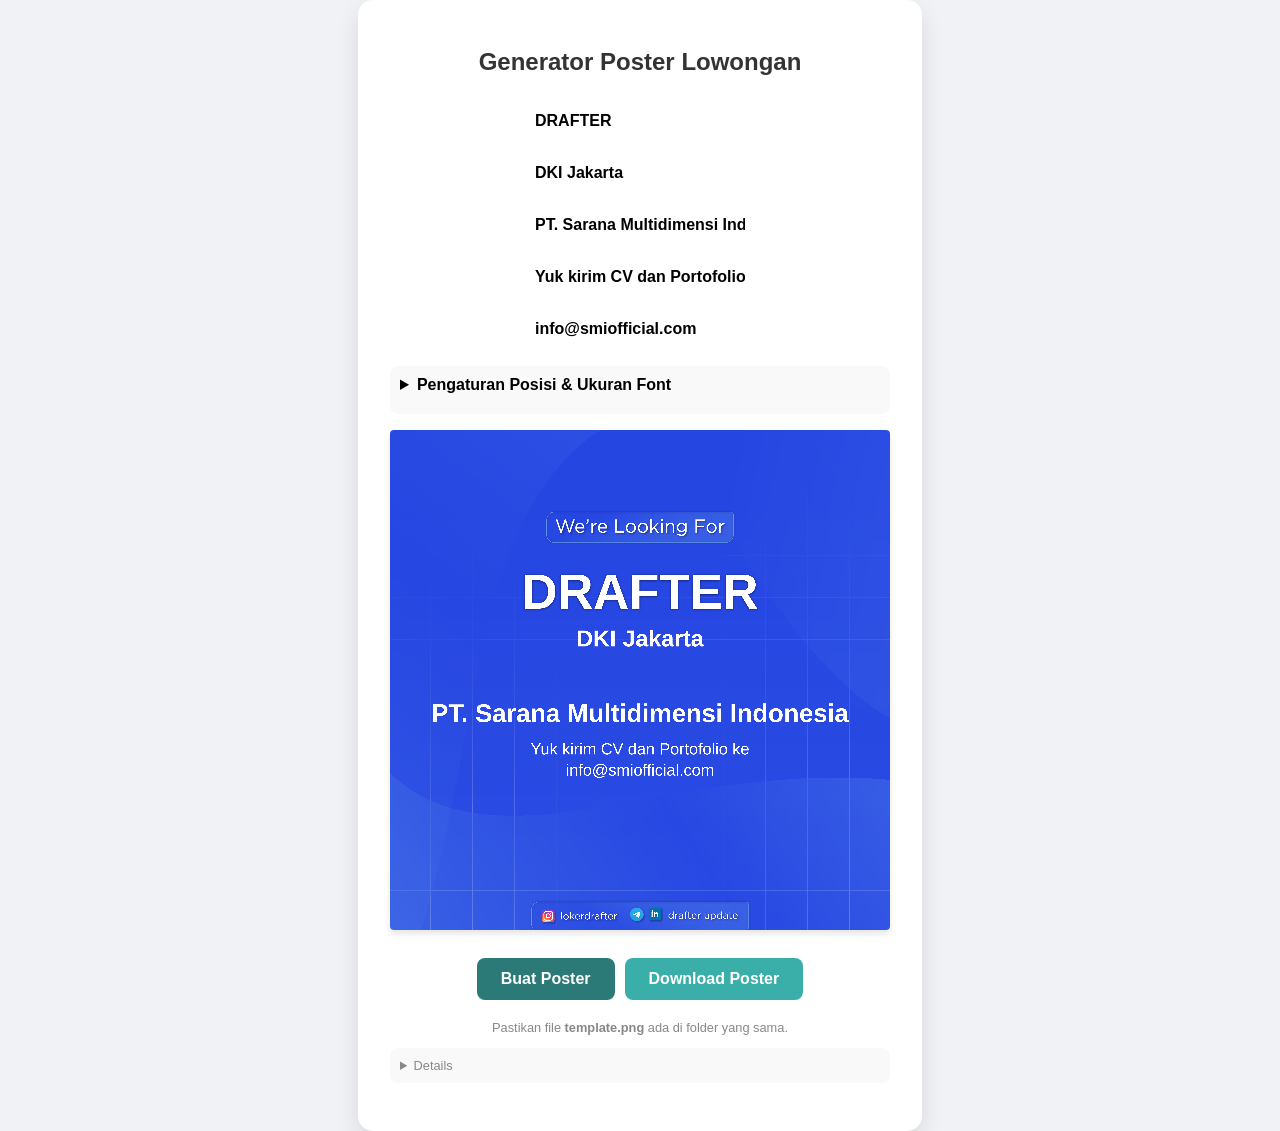
==== index2.html @ 0c3ebe95 "Add files via upload" ====
<!DOCTYPE html>
<html lang="id">
<head>
    <meta charset="UTF-8">
    <meta name="viewport" content="width=device-width, initial-scale=1.0">
    <title>Poster Lowongan Sederhana</title>
    <link rel="stylesheet" href="style.css">
</head>
<body>
    <div class="container">
        <h1>Generator Poster Lowongan</h1>

        <div class="controls" style="margin-bottom: 1rem;">
            <input id="posisi" class="btn" placeholder="Posisi (contoh: DRAFTER)" />
            <input id="lokasi" class="btn" placeholder="Lokasi (contoh: DKI Jakarta)" />
            <input id="perusahaan" class="btn" placeholder="Nama Perusahaan" />
            <input id="ajakan" class="btn" placeholder="Ajakan (contoh: Yuk kirim CV...)" />
            <input id="email" class="btn" placeholder="Email/Kontak" />
        </div>

        <details style="margin-bottom: 1rem; text-align: left; background: #f9f9f9; padding: 10px; border-radius: 8px;">
            <summary style="cursor: pointer; font-weight: bold; margin-bottom: 10px;">Pengaturan Posisi & Ukuran Font</summary>
            
            <div class="setting-group">
                <label><b>Posisi (Jabatan)</b></label>
                <div class="slider-row">
                    <label>Size:</label> 
                    <input type="range" id="s_posisi_size" min="50" max="200" value="107">
                    <input type="number" id="n_posisi_size" value="107" min="50" max="200" style="width: 60px;">
                </div>
                <div class="slider-row">
                    <label>Y-Pos:</label> 
                    <input type="range" id="s_posisi_y" min="10" max="90" value="33">
                    <input type="number" id="n_posisi_y" value="33" min="10" max="90" style="width: 60px;">
                </div>
            </div>

            <div class="setting-group">
                <label><b>Lokasi</b></label>
                <div class="slider-row">
                    <label>Size:</label> 
                    <input type="range" id="s_lokasi_size" min="20" max="100" value="50">
                    <input type="number" id="n_lokasi_size" value="50" min="20" max="100" style="width: 60px;">
                </div>
                <div class="slider-row">
                    <label>Y-Pos:</label> 
                    <input type="range" id="s_lokasi_y" min="10" max="90" value="42">
                    <input type="number" id="n_lokasi_y" value="42" min="10" max="90" style="width: 60px;">
                </div>
            </div>

            <div class="setting-group">
                <label><b>Perusahaan</b></label>
                <div class="slider-row">
                    <label>Size:</label> 
                    <input type="range" id="s_perusahaan_size" min="20" max="100" value="55">
                    <input type="number" id="n_perusahaan_size" value="55" min="20" max="100" style="width: 60px;">
                </div>
                <div class="slider-row">
                    <label>Y-Pos:</label> 
                    <input type="range" id="s_perusahaan_y" min="10" max="90" value="57">
                    <input type="number" id="n_perusahaan_y" value="57" min="10" max="90" style="width: 60px;">
                </div>
            </div>

            <div class="setting-group">
                <label><b>Footer (Ajakan/Email)</b></label>
                <div class="slider-row">
                    <label>Size:</label> 
                    <input type="range" id="s_footer_size" min="10" max="80" value="35">
                    <input type="number" id="n_footer_size" value="35" min="10" max="80" style="width: 60px;">
                </div>
                <div class="slider-row">
                    <label>Y-Pos:</label> 
                    <input type="range" id="s_footer_y" min="10" max="90" value="64">
                    <input type="number" id="n_footer_y" value="64" min="10" max="90" style="width: 60px;">
                </div>
            </div>
        </details>

        <div class="canvas-wrapper">
            <canvas id="posterCanvas"></canvas>
        </div>

        <div class="controls">
            <button id="btnGenerate" class="btn retro-btn">Buat Poster</button>
            <button id="btnDownload" class="btn retro-btn-secondary">Download Poster</button>
        </div>

          
        <div class="footer">
            <p>Pastikan file <b>template.png</b> ada di folder yang sama.</p>
           <details style="margin-bottom: 1rem; text-align: left; background: #f9f9f9; padding: 10px; border-radius: 8px;">
            <p style="font-size: 0.9em; margin-top: 5px;">Jika tombol download tidak berfungsi (gagal), coba pilih gambar background secara manual di bawah ini:</p>
            <input type="file" id="bgInput" accept="image/*" style="margin-top: 5px;">
        </details></div>
        
    </div>

    <script>
        let currentTemplateSrc = '[data-uri]'; // Default template
        const canvas = document.getElementById('posterCanvas');
        const ctx = canvas.getContext('2d');

        // Handle File Upload for Background
        document.getElementById('bgInput').addEventListener('change', function(e) {
            const file = e.target.files[0];
            if (file) {
                const reader = new FileReader();
                reader.onload = function(event) {
                    currentTemplateSrc = event.target.result;
                    document.getElementById('btnGenerate').click(); // Redraw
                };
                reader.readAsDataURL(file);
            }
        });

        function getLines(ctx, text, maxWidth) {
            const words = (text || '').split(' ');
            const lines = [];
            let line = words[0] || '';
            for (let i = 1; i < words.length; i++) {
                const test = line + ' ' + words[i];
                if (ctx.measureText(test).width < maxWidth) {
                    line = test;
                } else {
                    lines.push(line);
                    line = words[i];
                }
            }
            if (line) lines.push(line);
            return lines;
        }

        function drawPoster(data) {
            const img = new Image();
            img.src = currentTemplateSrc;

            // Get Settings
            const settings = {
                posisi: { size: parseInt(document.getElementById('s_posisi_size').value), y: parseInt(document.getElementById('s_posisi_y').value) / 100 },
                lokasi: { size: parseInt(document.getElementById('s_lokasi_size').value), y: parseInt(document.getElementById('s_lokasi_y').value) / 100 },
                perusahaan: { size: parseInt(document.getElementById('s_perusahaan_size').value), y: parseInt(document.getElementById('s_perusahaan_y').value) / 100 },
                footer: { size: parseInt(document.getElementById('s_footer_size').value), y: parseInt(document.getElementById('s_footer_y').value) / 100 }
            };

            img.onload = () => {
                // Set canvas size to match image
                canvas.width = img.width;
                canvas.height = img.height;

                // Base scale relative to 1080px width
                const baseScale = (canvas.width / 1080);

                // 1. Draw Background
                ctx.drawImage(img, 0, 0);

                // 2. Setup Text Styles
                ctx.textAlign = 'center';
                ctx.textBaseline = 'middle';
                ctx.fillStyle = '#ffffff';

                // Center X coordinate
                const cx = canvas.width / 2;

                // --- POSISI (JABATAN) ---
                // Font Besar, Bold, Shadow
                ctx.save();
                ctx.shadowColor = 'rgba(0,0,0,0.5)';
                ctx.shadowBlur = 15;
                ctx.shadowOffsetY = 4;
                ctx.font = `bold ${settings.posisi.size * baseScale}px "Segoe UI", Arial, sans-serif`; 
                const yPosisi = canvas.height * settings.posisi.y; 
                ctx.fillText((data.posisi || '').toUpperCase(), cx, yPosisi);
                ctx.restore();

                // --- LOKASI ---
                // Font Sedang, Bold
                ctx.font = `bold ${settings.lokasi.size * baseScale}px "Segoe UI", Arial, sans-serif`;
                const yLokasi = canvas.height * settings.lokasi.y;
                ctx.fillText((data.lokasi || ''), cx, yLokasi);

                // --- PERUSAHAAN ---
                // Font Besar tapi lebih kecil dari Posisi
                ctx.font = `bold ${settings.perusahaan.size * baseScale}px "Segoe UI", Arial, sans-serif`;
                const yPerusahaan = canvas.height * settings.perusahaan.y;
                const perusahaanLines = getLines(ctx, data.perusahaan || '', canvas.width * 0.9);
                perusahaanLines.forEach((line, i) => {
                    ctx.fillText(line, cx, yPerusahaan + (i * (settings.perusahaan.size * 1.2) * baseScale));
                });

                // --- AJAKAN & EMAIL ---
                // Font Kecil
                ctx.font = `${settings.footer.size * baseScale}px "Segoe UI", Arial, sans-serif`;
                const yFooter = canvas.height * settings.footer.y; 
                // Gabung ajakan dan email atau pisah baris
                const ajakanText = data.ajakan || '';
                const emailText = data.email || '';
                
                ctx.fillText(ajakanText, cx, yFooter);
                ctx.fillText(emailText, cx, yFooter + ((settings.footer.size * 1.3) * baseScale));
            };

            img.onerror = () => {
                // Fallback jika gambar tidak ditemukan
                canvas.width = 1080;
                canvas.height = 1080;
                ctx.fillStyle = '#2b7a78';
                ctx.fillRect(0, 0, 1080, 1080);
                ctx.fillStyle = 'white';
                ctx.font = '40px Arial';
                ctx.textAlign = 'center';
                ctx.fillText('File template.png tidak ditemukan!', 540, 540);
                ctx.font = '24px Arial';
                ctx.fillText('Simpan gambar background sebagai template.png', 540, 590);
            };
        }

        function downloadImage() {
            try {
                const link = document.createElement('a');
                link.download = 'poster-lowongan.png';
                link.href = canvas.toDataURL('image/png');
                link.click();
            } catch (e) {
                alert("Gagal mengunduh gambar. Ini biasanya terjadi karena keamanan browser saat membuka file HTML langsung (Tainted Canvas).\n\nSolusi: Silakan pilih file 'template.png' menggunakan tombol 'Choose File' di bagian bawah halaman, lalu coba download lagi.");
                console.error(e);
            }
        }

        document.getElementById('btnGenerate').addEventListener('click', () => {
            const data = {
                posisi: document.getElementById('posisi').value,
                lokasi: document.getElementById('lokasi').value,
                perusahaan: document.getElementById('perusahaan').value,
                ajakan: document.getElementById('ajakan').value,
                email: document.getElementById('email').value
            };
            drawPoster(data);
        });

        document.getElementById('btnDownload').addEventListener('click', downloadImage);

        // Attach listeners to all sliders and inputs
        const settingKeys = [
            { slider: 's_posisi_size', number: 'n_posisi_size' },
            { slider: 's_posisi_y', number: 'n_posisi_y' },
            { slider: 's_lokasi_size', number: 'n_lokasi_size' },
            { slider: 's_lokasi_y', number: 'n_lokasi_y' },
            { slider: 's_perusahaan_size', number: 'n_perusahaan_size' },
            { slider: 's_perusahaan_y', number: 'n_perusahaan_y' },
            { slider: 's_footer_size', number: 'n_footer_size' },
            { slider: 's_footer_y', number: 'n_footer_y' }
        ];

        settingKeys.forEach(pair => {
            const slider = document.getElementById(pair.slider);
            const number = document.getElementById(pair.number);

            // Slider -> Number & Draw
            slider.addEventListener('input', () => {
                number.value = slider.value;
                document.getElementById('btnGenerate').click();
            });

            // Number -> Slider & Draw
            number.addEventListener('input', () => {
                slider.value = number.value;
                document.getElementById('btnGenerate').click();
            });
        });

        // Init dengan data dummy sesuai contoh
        window.addEventListener('load', () => {
            const defaultData = {
                posisi: 'DRAFTER',
                lokasi: 'DKI Jakarta',
                perusahaan: 'PT. Sarana Multidimensi Indonesia',
                ajakan: 'Yuk kirim CV dan Portofolio ke',
                email: 'info@smiofficial.com'
            };
            
            // Isi input field
            document.getElementById('posisi').value = defaultData.posisi;
            document.getElementById('lokasi').value = defaultData.lokasi;
            document.getElementById('perusahaan').value = defaultData.perusahaan;
            document.getElementById('ajakan').value = defaultData.ajakan;
            document.getElementById('email').value = defaultData.email;

            drawPoster(defaultData);
        });
    </script>
</body>
</html>
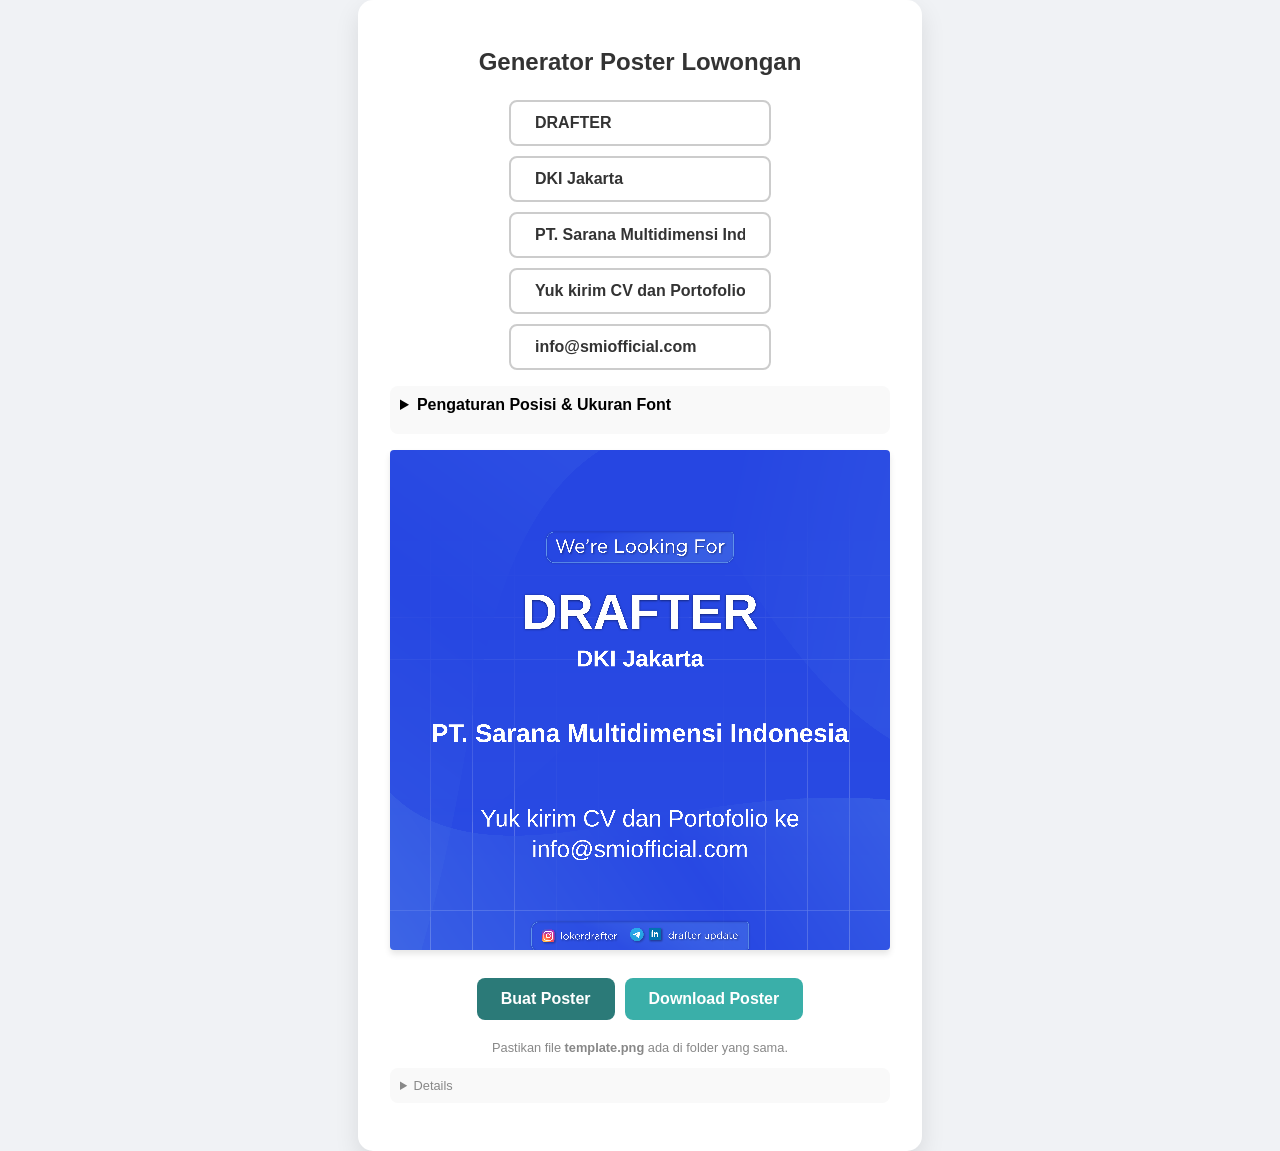
==== commit 6a0594d5: "v2.1" ====
--- a/index2.html
+++ b/index2.html
@@ -5,6 +5,16 @@
     <meta name="viewport" content="width=device-width, initial-scale=1.0">
     <title>Poster Lowongan Sederhana</title>
     <link rel="stylesheet" href="style.css">
+    <style>
+        @font-face {
+            font-family: 'HelveticaCustom';
+            src: url('Helvetica.ttf') format('truetype');
+        }
+        @font-face {
+            font-family: 'CoolveticaCustom';
+            src: url('coolvetica rg.ttf') format('truetype');
+        }
+    </style>
 </head>
 <body>
     <div class="container">
@@ -67,13 +77,13 @@
                 <label><b>Footer (Ajakan/Email)</b></label>
                 <div class="slider-row">
                     <label>Size:</label> 
-                    <input type="range" id="s_footer_size" min="10" max="80" value="35">
-                    <input type="number" id="n_footer_size" value="35" min="10" max="80" style="width: 60px;">
+                    <input type="range" id="s_footer_size" min="10" max="80" value="51">
+                    <input type="number" id="n_footer_size" value="51" min="10" max="80" style="width: 60px;">
                 </div>
                 <div class="slider-row">
                     <label>Y-Pos:</label> 
-                    <input type="range" id="s_footer_y" min="10" max="90" value="64">
-                    <input type="number" id="n_footer_y" value="64" min="10" max="90" style="width: 60px;">
+                    <input type="range" id="s_footer_y" min="10" max="90" value="74">
+                    <input type="number" id="n_footer_y" value="74" min="10" max="90" style="width: 60px;">
                 </div>
             </div>
         </details>
@@ -169,20 +179,20 @@
                 ctx.shadowColor = 'rgba(0,0,0,0.5)';
                 ctx.shadowBlur = 15;
                 ctx.shadowOffsetY = 4;
-                ctx.font = `bold ${settings.posisi.size * baseScale}px "Segoe UI", Arial, sans-serif`; 
+                ctx.font = `bold ${settings.posisi.size * baseScale}px "HelveticaCustom", "Helvetica", Arial, sans-serif`; 
                 const yPosisi = canvas.height * settings.posisi.y; 
                 ctx.fillText((data.posisi || '').toUpperCase(), cx, yPosisi);
                 ctx.restore();
 
                 // --- LOKASI ---
                 // Font Sedang, Bold
-                ctx.font = `bold ${settings.lokasi.size * baseScale}px "Segoe UI", Arial, sans-serif`;
+                ctx.font = `bold ${settings.lokasi.size * baseScale}px "HelveticaCustom", "Helvetica", Arial, sans-serif`;
                 const yLokasi = canvas.height * settings.lokasi.y;
                 ctx.fillText((data.lokasi || ''), cx, yLokasi);
 
                 // --- PERUSAHAAN ---
                 // Font Besar tapi lebih kecil dari Posisi
-                ctx.font = `bold ${settings.perusahaan.size * baseScale}px "Segoe UI", Arial, sans-serif`;
+                ctx.font = `bold ${settings.perusahaan.size * baseScale}px "HelveticaCustom", "Helvetica", Arial, sans-serif`;
                 const yPerusahaan = canvas.height * settings.perusahaan.y;
                 const perusahaanLines = getLines(ctx, data.perusahaan || '', canvas.width * 0.9);
                 perusahaanLines.forEach((line, i) => {
@@ -191,7 +201,7 @@
 
                 // --- AJAKAN & EMAIL ---
                 // Font Kecil
-                ctx.font = `${settings.footer.size * baseScale}px "Segoe UI", Arial, sans-serif`;
+                ctx.font = `${settings.footer.size * baseScale}px "CoolveticaCustom", "Coolvetica", Arial, sans-serif`;
                 const yFooter = canvas.height * settings.footer.y; 
                 // Gabung ajakan dan email atau pisah baris
                 const ajakanText = data.ajakan || '';
@@ -287,7 +297,10 @@
             document.getElementById('ajakan').value = defaultData.ajakan;
             document.getElementById('email').value = defaultData.email;
 
-            drawPoster(defaultData);
+            // Pastikan font sudah terload sebelum menggambar pertama kali
+            document.fonts.ready.then(() => {
+                drawPoster(defaultData);
+            });
         });
     </script>
 </body>
--- a/style.css
+++ b/style.css
@@ -94,6 +94,19 @@
     opacity: 0.9;
 }
 
+/* Style khusus untuk input text agar punya border */
+input.btn {
+    border: 2px solid #ccc;
+    background-color: #fff;
+    color: #333;
+    transition: border-color 0.3s;
+}
+
+input.btn:focus {
+    border-color: #2b7a78;
+    outline: none;
+}
+
 .footer {
     margin-top: 20px;
     font-size: 0.8rem;
